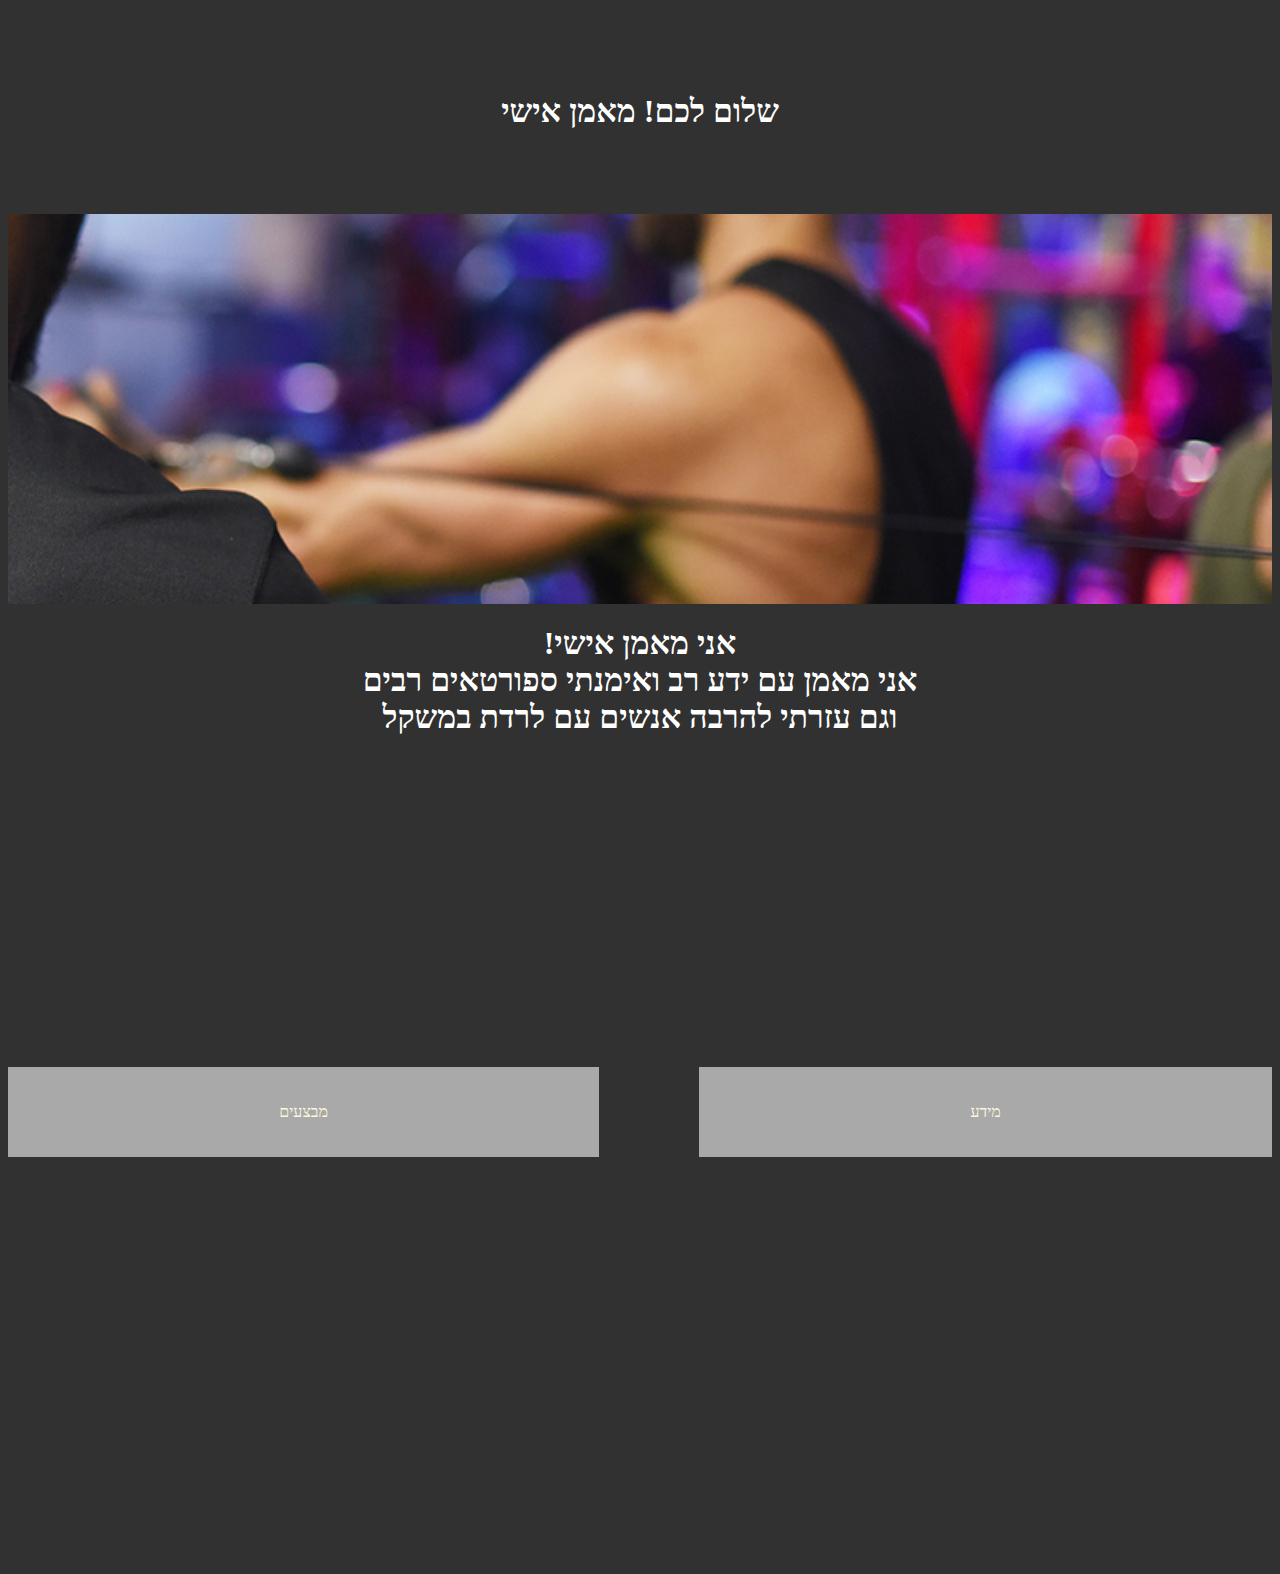
==== index.html @ b5008f7a "Sport test" ====
<!DOCTYPE html>
<html lang="en">
<head>
    <meta charset="UTF-8">
    <link rel="shortcut icon" href="/fonts/icon/sport.png" type="image/x-icon">
    <meta http-equiv="X-UA-Compatible" content="IE=edge">
    <meta name="viewport" content="width=device-width, initial-scale=1.0">
    <title>Sport trainer</title>
    
    <link rel='stylesheet' type='text/css' media='screen' href='Style/Style.css'>
    <script src="Src/Script.js"></script>
    
</head>
<body>
    <header class="header">
          <!-- <button onclick="btnToggle()">Swith Mode</button> -->
        <!-- <label class="switch">
            <input onclick="btnToggle()" type="checkbox" checked>
            <span class="slider round"></span>
          </label> -->
        <h1>שלום לכם! מאמן אישי</h1>
     
    </header>
    <div class="parallax">
    
    </div>
    
    <main class="" >
<div class="">
    <div class="">
<h1>
!אני מאמן אישי
<br/>
אני מאמן עם ידע רב ואימנתי ספורטאים רבים  <br/>
 וגם עזרתי להרבה אנשים עם לרדת במשקל

</h1>
    </div>
    <div class="parallaxs">
        <div class="parallax2" >
            <video autoplay muted loop>
                <source src="/fonts/movies/y2mate.com - IM ALONE  Gym Motivation _720p.mp4"  
                type="video/mp4">
                </video>
        </div>
    
    </div>
    <div class="grid-container">
        <div>
            <a href="index/index2.html">
                <p>מבצעים</p>
                </a>
        </div>
        <div>
            <a href="index/index3.html">
                <p>מידע</p>
                </a>
        </div>
        
    </div>
</div>
    </main>

<footer class="">
<div class="">
      
    <iframe 
    src="https://www.google.com/maps/embed?pb=!1m18!1m12!1m3!1d3382.9821910136575!2d34.74292416343591!3d32.0155960946567!2m3!1f0!2f0!3f0!3m2!1i1024!2i768!4f13.1!3m3!1m2!1s0x1502b3111a052ced%3A0x13edebb22281f815!2z157XmNen15XXqiDXkNeV15zXmdee16TXmdenIHwg157Xldeq15LXmSDXodek15XXqNeY!5e0!3m2!1sen!2sil!4v1643056171749!5m2!1sen!2sil"
     width="600" height="250" 
    style="border:0;" allowfullscreen="" loading="lazy"></iframe>
</div>
</footer>
    
</body>
</html>
---- Style/Style.css ----
body{
    text-align: center;
    color: black;
    background: rgb(49, 49, 49);
    color: white;
}
.header{
    padding: 5%;
}
/* .dark-mode {
    background: rgb(49, 49, 49);
    color: white;
} */
.grid-container{
    color: black;
}

.switch {
    position: relative;
    display: inline-block;
    width: 60px;
    height: 34px;
    left: 35%;
  }
  
  .switch input { 
    opacity: 0;
    width: 0;
    height: 0;
  }
  
  .slider {
    position: absolute;
    cursor: pointer;
    top: 0;
    left: 0;
    right: 0;
    bottom: 0;
    background-color: #ccc;
    -webkit-transition: .4s;
    transition: .4s;
  }
  
  .slider:before {
    position: absolute;
    content: "";
    height: 26px;
    width: 26px;
    left: 4px;
    bottom: 4px;
    background-color: rgb(9, 94, 109);
    -webkit-transition: .9s;
    transition: .4s;
  }
  
  input:checked + .slider {
    background-color: #2189dd;
    transition: .9s;
  }
  
  input:focus + .slider {
    box-shadow: 0 0 1px #d4cb4ea4;
  }
  
  input:checked + .slider:before {
    -webkit-transform: translateX(26px);
    -ms-transform: translateX(26px);
    transform: translateX(26px);
  }
  
  /* Rounded sliders */
  .slider.round {
    border-radius: 34px;
  }
  
  .slider.round:before {
    border-radius: 50%;
  }
  .grid-container{
      display:grid;
      height: 400px;
      align-content: center;
      grid-template-columns: auto auto;
      grid-gap: 100px;
  }
  .dark-mode .grid-container>div{
    background: rgb(209, 209, 209);
  }
  .dark-mode .grid-container>div:hover{
      background: rgb(93, 97, 110);
      color: cornsilk;
  }
  .grid-container>div:hover{
    background: rgb(61, 61, 61);
    color: aliceblue;
}
  .grid-container>div{
      background-color: darkgray;
      text-align: center;
      padding: 20px 0;
      color: cornsilk;
      align-items: stro;
  }
  .parallax {
    /* The image used */
    background-image: url("../fonts/images/personal.jpg");
  
    /* Set a specific height */
    min-height: 200px; 
  
    /* Create the parallax scrolling effect */
    background-attachment: fixed;
    background-position: center;
    background-repeat: no-repeat;
    background-size: cover;
    background-position-x: 100%;
    padding-bottom: 15%;
  }
  video{
  width: 100%
  
  }
  .parallax2 {
    /* The image used */
    
    
    /* Set a specific height */
    min-height: 50px; 
  
    /* Create the parallax scrolling effect */
    background-attachment: fixed;
    background-position: center;
    background-repeat: no-repeat;
    background-size: cover;
  }
a{
    text-decoration: none;
    color: unset;
}
.h1{
    color: white;
}
.center_text{
padding: 50px;
}
.center_text1{
    text-decoration-line: underline;

}
li{
    vertical-align: center;
}

.text{
    color: wheat;
    padding: 15%;
}
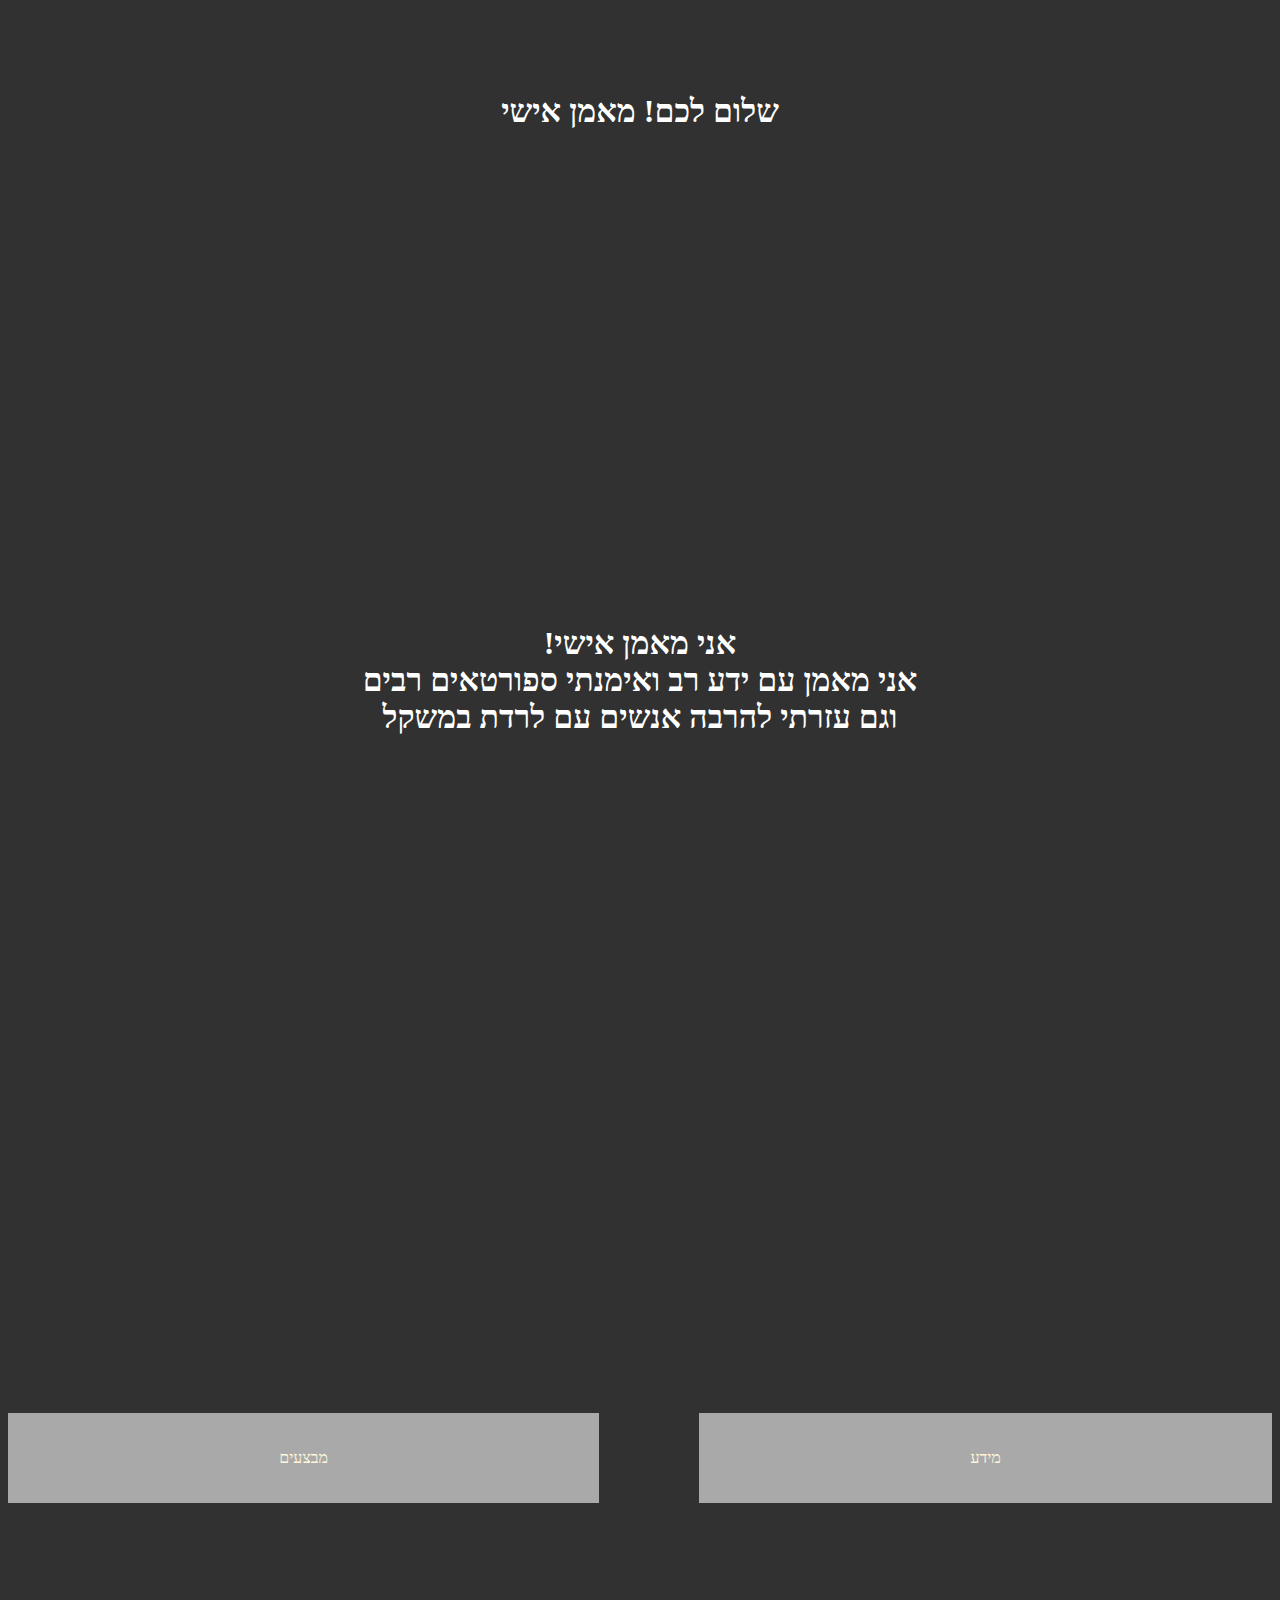
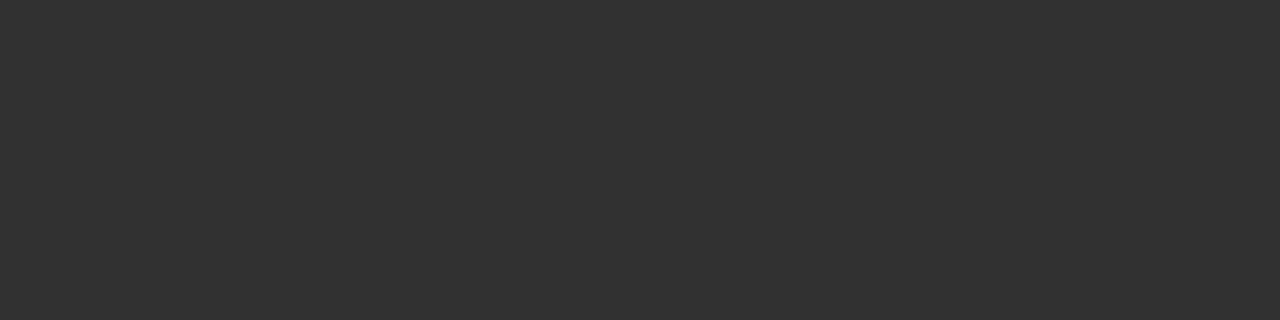
==== commit 1d227938: "Add files via upload" ====
--- a/index.html
+++ b/index.html
@@ -38,9 +38,9 @@
     </div>
     <div class="parallaxs">
         <div class="parallax2" >
-            <video autoplay muted loop>
+            <!-- <video autoplay muted loop>
                 <source src="/fonts/movies/y2mate.com - IM ALONE  Gym Motivation _720p.mp4"  
-                type="video/mp4">
+                type="video/mp4"> -->
                 </video>
         </div>
     
--- a/Style/Style.css
+++ b/Style/Style.css
@@ -1,9 +1,12 @@
 
 body{
+    align-items: center;
     text-align: center;
     color: black;
     background: rgb(49, 49, 49);
     color: white;
+    /* padding-left: 30%; */
+    position: relative;
 }
 .header{
     padding: 5%;
@@ -102,19 +105,22 @@
       color: cornsilk;
       align-items: stro;
   }
+
   .parallax {
     /* The image used */
-    background-image: url("../fonts/images/personal.jpg");
+    background-image: url("../fonts/images/5cc20850fa99af72e451c452.png");
   
     /* Set a specific height */
-    min-height: 200px; 
+    min-height: 200px;
+    min-width: 100%; 
   
     /* Create the parallax scrolling effect */
-    background-attachment: fixed;
+    /* background-attachment: fixed; */
     background-position: center;
-    background-repeat: no-repeat;
-    background-size: cover;
-    background-position-x: 100%;
+    /* background-repeat: no-repeat; */
+    /* background-size: contain; */
+   
+
     padding-bottom: 15%;
   }
   video{
@@ -123,15 +129,15 @@
   }
   .parallax2 {
     /* The image used */
-    
+    background-image: url("../fonts/images/DSC02231.jpg");
     
     /* Set a specific height */
-    min-height: 50px; 
+    min-height: 500px; 
   
     /* Create the parallax scrolling effect */
-    background-attachment: fixed;
+    /* background-attachment: fixed; */
     background-position: center;
-    background-repeat: no-repeat;
+    /* background-repeat: no-repeat; */
     background-size: cover;
   }
 a{
@@ -153,6 +159,6 @@
 }
 
 .text{
-    color: wheat;
+    color: white;
     padding: 15%;
 }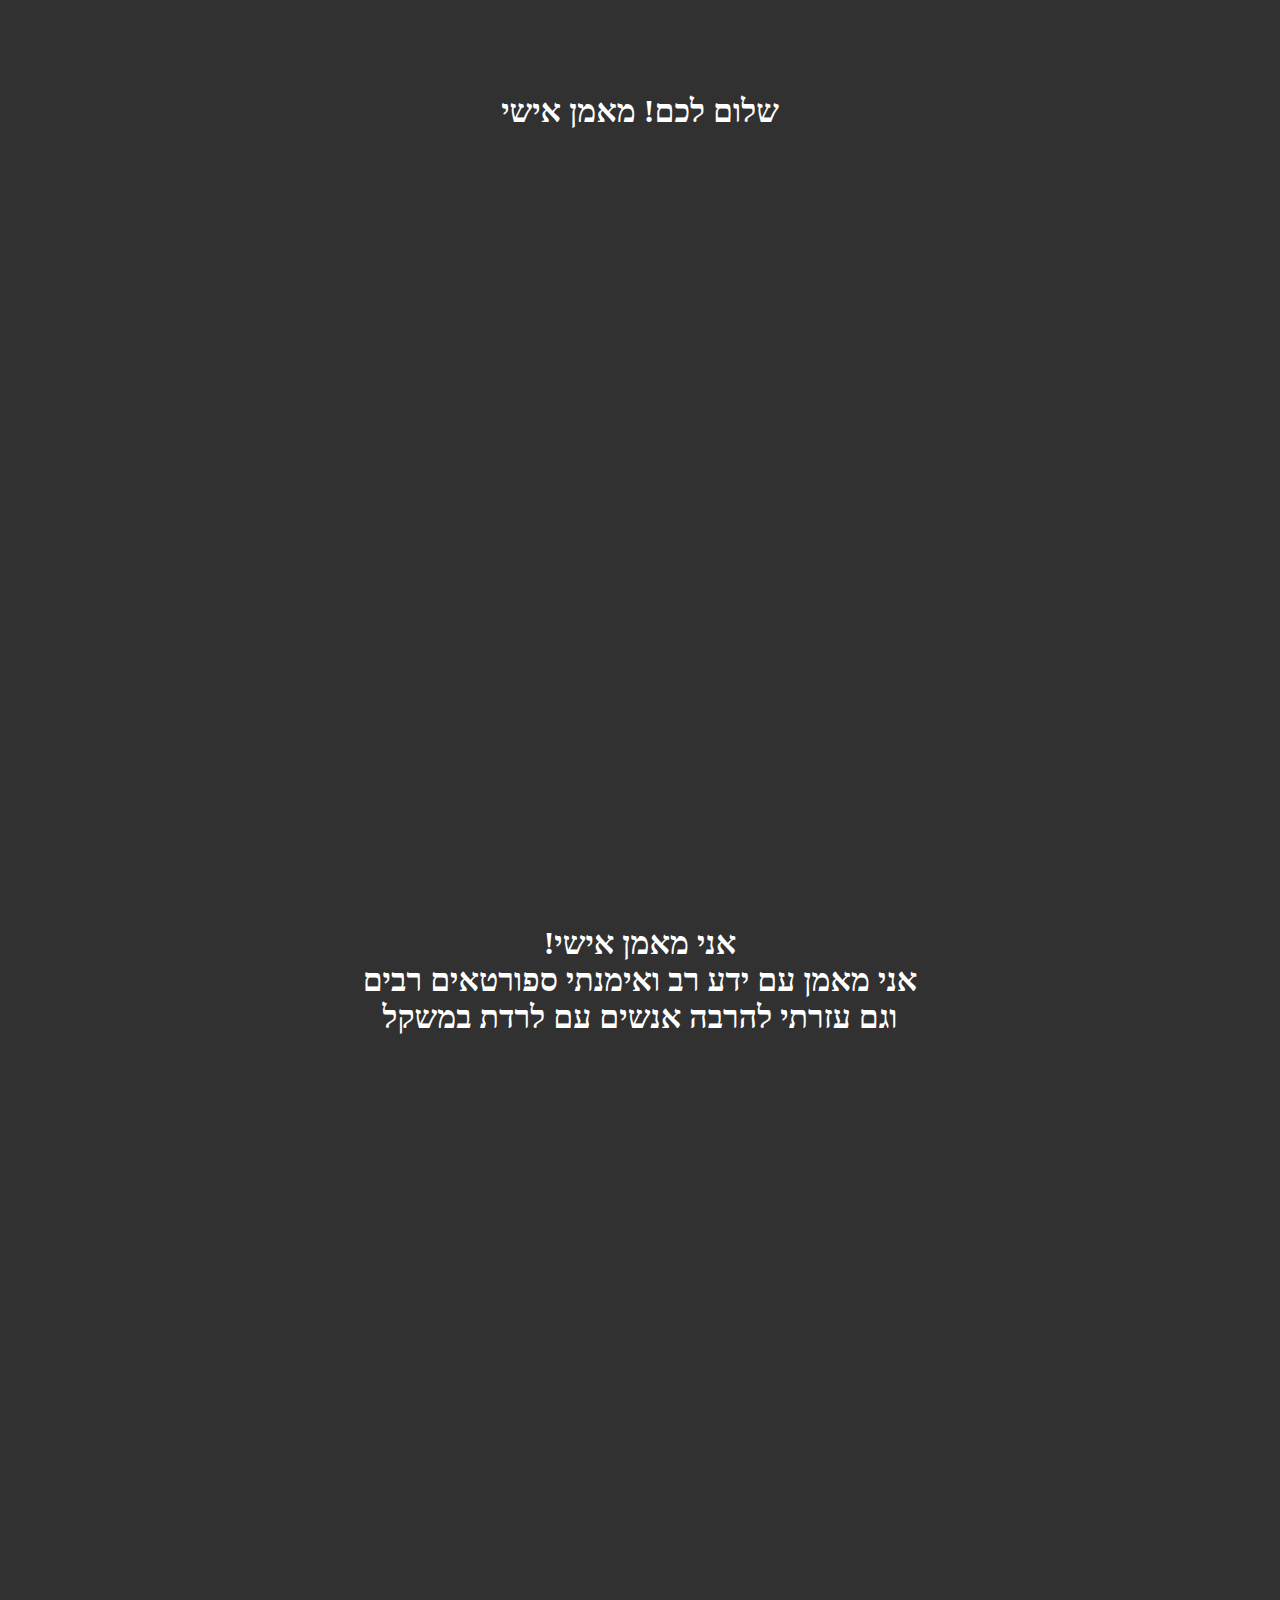
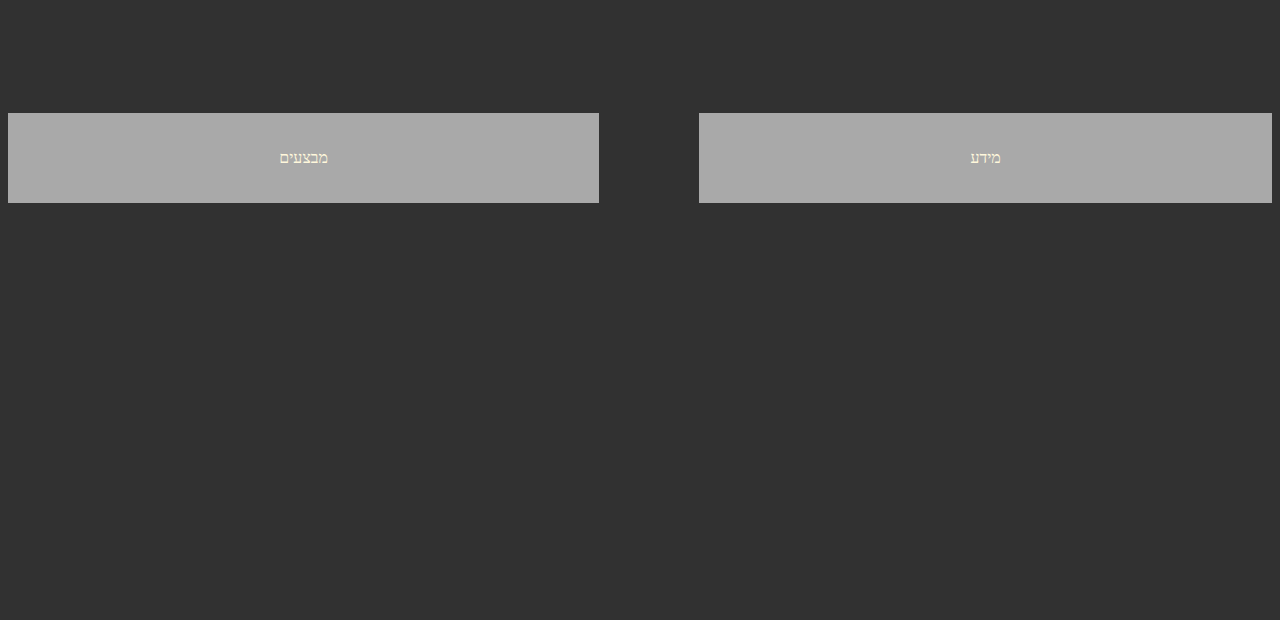
==== commit 03c78a58: "Add files via upload" ====
--- a/index.html
+++ b/index.html
@@ -7,7 +7,7 @@
     <meta name="viewport" content="width=device-width, initial-scale=1.0">
     <title>Sport trainer</title>
     
-    <link rel='stylesheet' type='text/css' media='screen' href='Style/Style.css'>
+    <link rel="stylesheet" type="text/css" media='screen' href='Style/Style.css'>
     <script src="Src/Script.js"></script>
     
 </head>
@@ -38,9 +38,9 @@
     </div>
     <div class="parallaxs">
         <div class="parallax2" >
-            <!-- <video autoplay muted loop>
+            <video autoplay muted loop>
                 <source src="/fonts/movies/y2mate.com - IM ALONE  Gym Motivation _720p.mp4"  
-                type="video/mp4"> -->
+                type="video/mp4">
                 </video>
         </div>
     
--- a/Style/Style.css
+++ b/Style/Style.css
@@ -1,4 +1,4 @@
-
+@import "Style.scss";
 body{
     align-items: center;
     text-align: center;
@@ -109,16 +109,19 @@
   .parallax {
     /* The image used */
     background-image: url("../fonts/images/5cc20850fa99af72e451c452.png");
-  
+    /* background-image: url("https://www.videvo.net/video/rotating-around-man-lifting-weights/456552mp4"); */
+
     /* Set a specific height */
-    min-height: 200px;
-    min-width: 100%; 
+    /* min-height: 200px; */
+    /* min-width: 100%;  */
+    min-height: 500px; 
   
     /* Create the parallax scrolling effect */
-    /* background-attachment: fixed; */
+    background-attachment: fixed;
     background-position: center;
-    /* background-repeat: no-repeat; */
-    /* background-size: contain; */
+    background-repeat: no-repeat;
+    background-size: contain;
+    /* background-position-x: 50%; */
    
 
     padding-bottom: 15%;
@@ -129,23 +132,26 @@
   }
   .parallax2 {
     /* The image used */
-    background-image: url("../fonts/images/DSC02231.jpg");
+    /* background-image: url("../fonts/images/DSC02231.jpg"); */
     
     /* Set a specific height */
     min-height: 500px; 
   
     /* Create the parallax scrolling effect */
-    /* background-attachment: fixed; */
+    background-attachment: fixed;
     background-position: center;
-    /* background-repeat: no-repeat; */
+    background-repeat: no-repeat;
     background-size: cover;
+    
   }
+ 
 a{
     text-decoration: none;
     color: unset;
 }
 .h1{
     color: white;
+    text-align: center;
 }
 .center_text{
 padding: 50px;
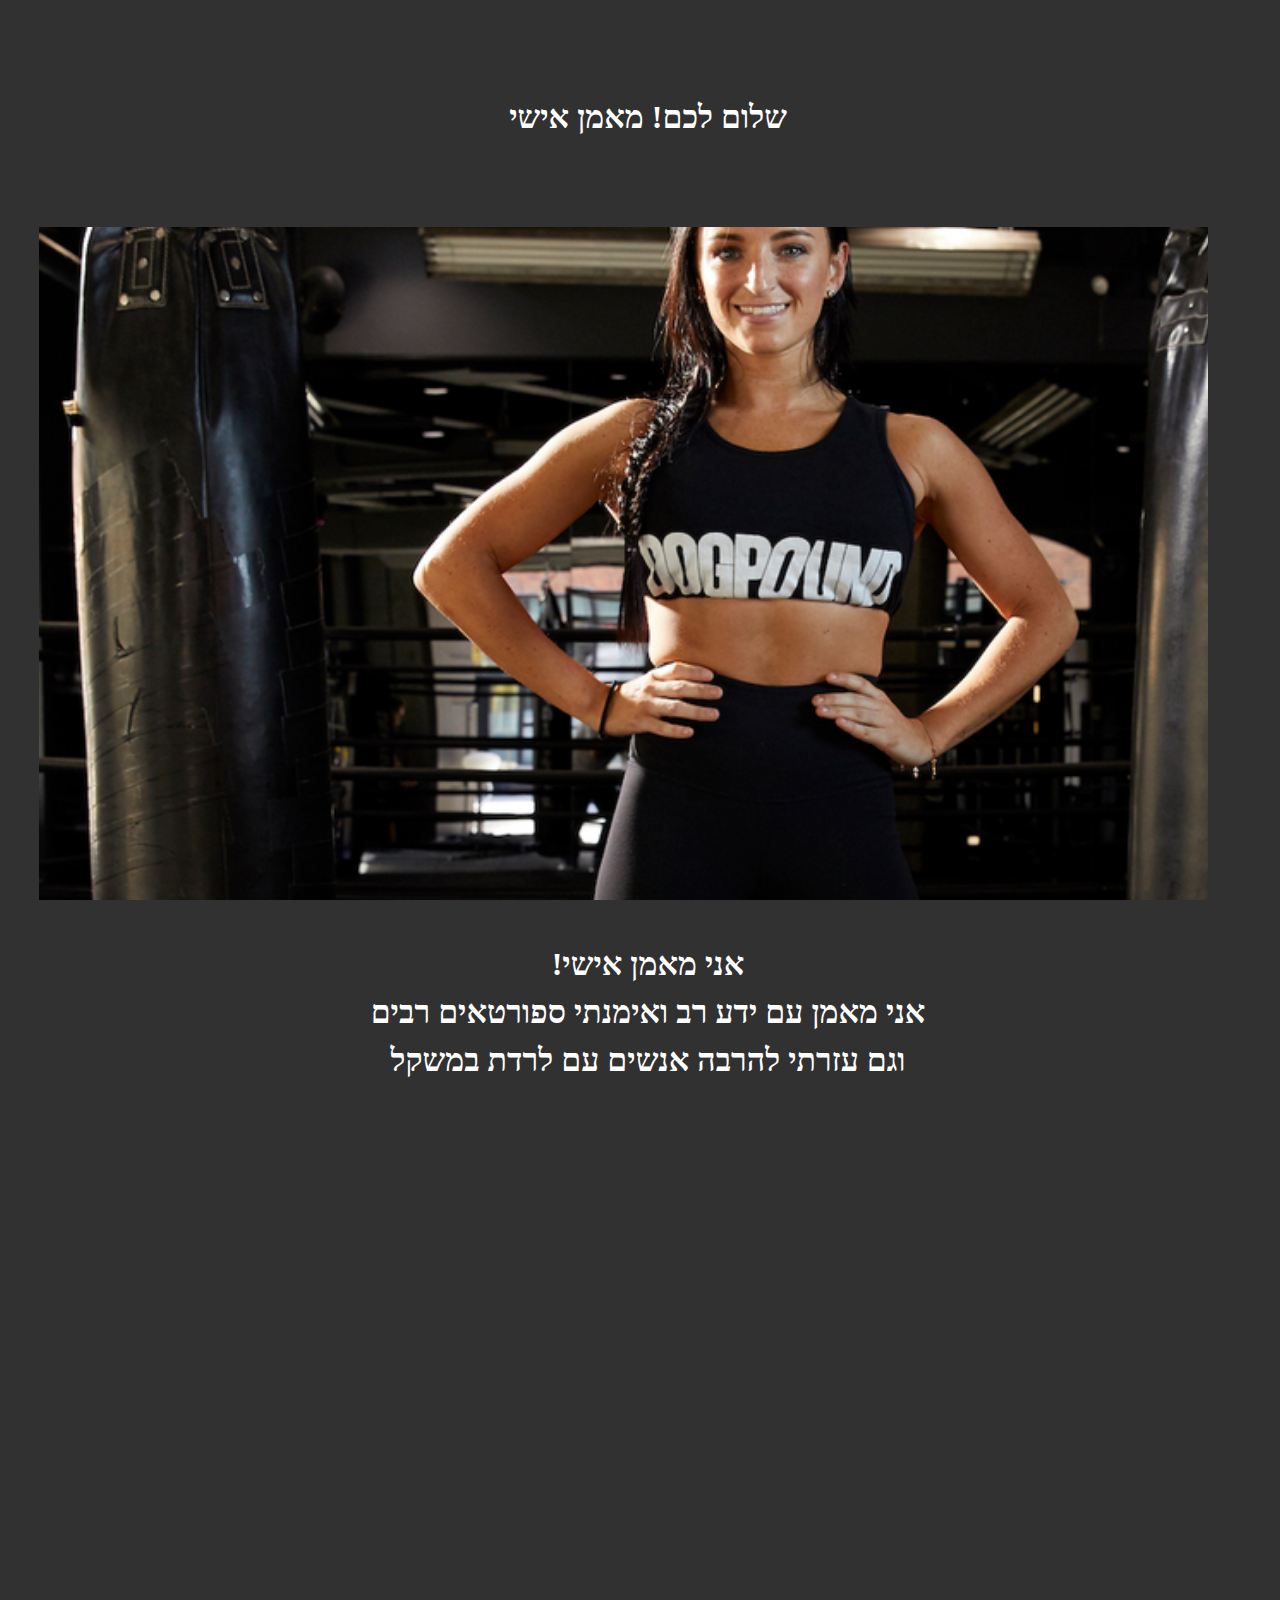
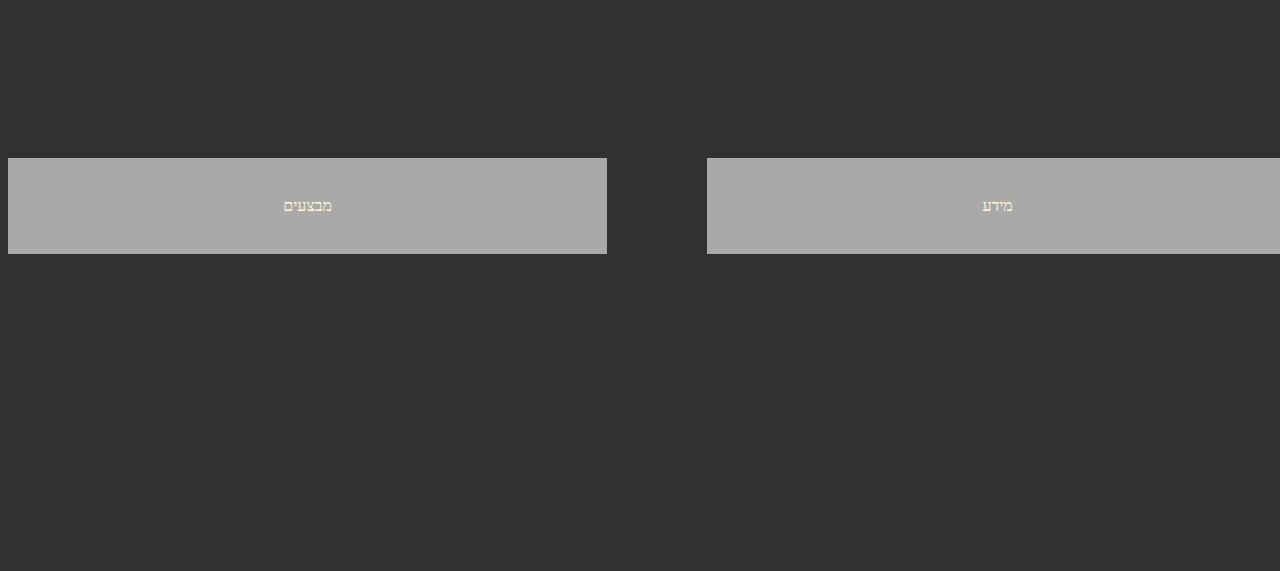
==== commit 4fcbb369: "Add files via upload" ====
--- a/index.html
+++ b/index.html
@@ -39,7 +39,7 @@
     <div class="parallaxs">
         <div class="parallax2" >
             <video autoplay muted loop>
-                <source src="/fonts/movies/y2mate.com - IM ALONE  Gym Motivation _720p.mp4"  
+                <source src="./fonts/movies/production ID_4761763.mp4"  
                 type="video/mp4">
                 </video>
         </div>
@@ -61,12 +61,12 @@
 </div>
     </main>
 
-<footer class="">
-<div class="">
+<footer class="iframe__footer">
+<div class="iframe__footer iframe">
       
     <iframe 
     src="https://www.google.com/maps/embed?pb=!1m18!1m12!1m3!1d3382.9821910136575!2d34.74292416343591!3d32.0155960946567!2m3!1f0!2f0!3f0!3m2!1i1024!2i768!4f13.1!3m3!1m2!1s0x1502b3111a052ced%3A0x13edebb22281f815!2z157XmNen15XXqiDXkNeV15zXmdee16TXmdenIHwg157Xldeq15LXmSDXodek15XXqNeY!5e0!3m2!1sen!2sil!4v1643056171749!5m2!1sen!2sil"
-     width="600" height="250" 
+     
     style="border:0;" allowfullscreen="" loading="lazy"></iframe>
 </div>
 </footer>
--- a/Style/Style.css
+++ b/Style/Style.css
@@ -1,15 +1,17 @@
 @import "Style.scss";
 body{
-    align-items: center;
     text-align: center;
-    color: black;
     background: rgb(49, 49, 49);
     color: white;
-    /* padding-left: 30%; */
-    position: relative;
+    min-height: 100vh;
+    line-height: 1.5;
+    width: 100%;
+    box-sizing: content-box;
+    
 }
 .header{
     padding: 5%;
+    
 }
 /* .dark-mode {
     background: rgb(49, 49, 49);
@@ -20,7 +22,7 @@
 }
 
 .switch {
-    position: relative;
+    position: absolute;
     display: inline-block;
     width: 60px;
     height: 34px;
@@ -106,24 +108,31 @@
       align-items: stro;
   }
 
+  header{
+    text-align: center;
+  }
+
   .parallax {
     /* The image used */
     background-image: url("../fonts/images/5cc20850fa99af72e451c452.png");
     /* background-image: url("https://www.videvo.net/video/rotating-around-man-lifting-weights/456552mp4"); */
-
     /* Set a specific height */
     /* min-height: 200px; */
     /* min-width: 100%;  */
     min-height: 500px; 
-  
+   /* Set a specific width */
+   max-width: 100%;
+   width: 1200px; 
+    /* // assume this is the default size */
+
     /* Create the parallax scrolling effect */
     background-attachment: fixed;
     background-position: center;
     background-repeat: no-repeat;
     background-size: contain;
     /* background-position-x: 50%; */
+    object-fit: cover;
    
-
     padding-bottom: 15%;
   }
   video{
@@ -152,6 +161,7 @@
 .h1{
     color: white;
     text-align: center;
+    padding-top:  150px;
 }
 .center_text{
 padding: 50px;
@@ -167,4 +177,7 @@
 .text{
     color: white;
     padding: 15%;
+}
+.iframe__footer{
+  max-width: 100%;
 }